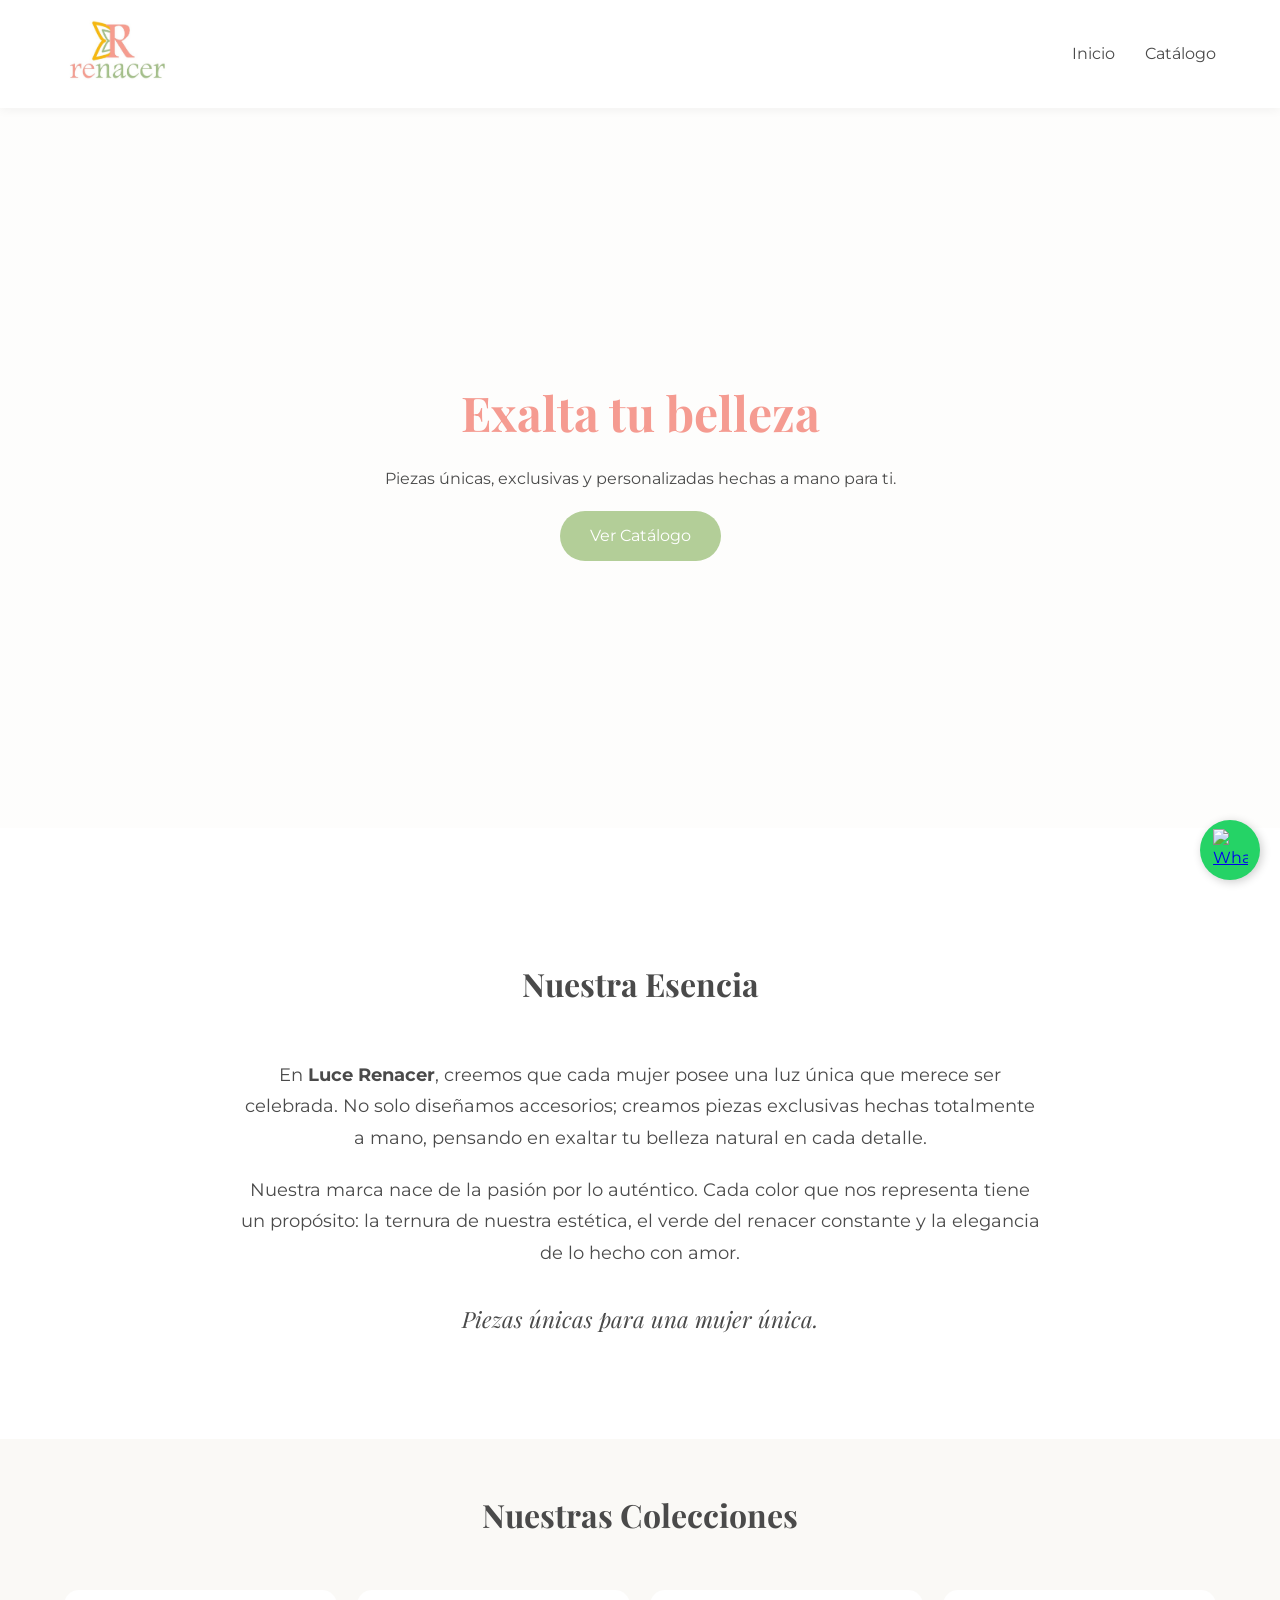
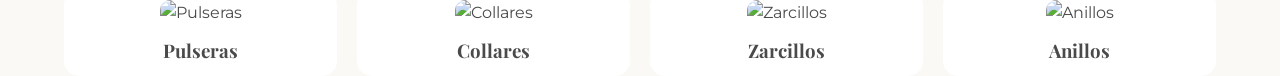
==== index.html @ ddfc9c44 "Add files via upload" ====
<!doctype html>
<html lang="es">
  <head>
    <meta charset="UTF-8" />
    <meta name="viewport" content="width=device-width, initial-scale=1.0" />
    <title>Luce Renacer | Accesorios Hechos a Mano</title>
    <link rel="stylesheet" href="stylerenacer.css" />
    <link
      href="https://fonts.googleapis.com/css2?family=Playfair+Display:ital,wght@0,400;0,700;1,400&family=Montserrat:wght@300;400&display=swap"
      rel="stylesheet"
    />
  </head>
  <body>
    <nav>
      <div class="logo">
        <img src="imagen renacer.jpg" alt="Luce Renacer Logo" />
      </div>
      <ul class="nav-links">
        <li><a href="#inicio">Inicio</a></li>
        <li><a href="#catalogo">Catálogo</a></li>
      </ul>
    </nav>

    <header id="inicio">
      <div class="hero-content">
        <h1>Exalta tu belleza</h1>
        <p>Piezas únicas, exclusivas y personalizadas hechas a mano para ti.</p>
        <a href="#catalogo" class="btn-primary">Ver Catálogo</a>
      </div>
    </header>

    <section id="esencia" class="esencia-section">
      <div class="esencia-container">
        <h2 class="section-title">Nuestra Esencia</h2>
        <div class="esencia-content">
          <p>
            En <strong>Luce Renacer</strong>, creemos que cada mujer posee una
            luz única que merece ser celebrada. No solo diseñamos accesorios;
            creamos piezas exclusivas hechas totalmente a mano, pensando en
            exaltar tu belleza natural en cada detalle.
          </p>
          <p>
            Nuestra marca nace de la pasión por lo auténtico. Cada color que nos
            representa tiene un propósito: la ternura de nuestra estética, el
            verde del renacer constante y la elegancia de lo hecho con amor.
          </p>
          <p class="highlight-text">Piezas únicas para una mujer única.</p>
        </div>
      </div>
    </section>

    <section id="catalogo">
      <h2 class="section-title">Nuestras Colecciones</h2>
      <div class="category-grid">
        <div class="category-card" onclick="irAWhatsApp('Pulseras')">
          <img src="pulseras-thumb.jpg" alt="Pulseras" />
          <h3>Pulseras</h3>
        </div>
        <div class="category-card" onclick="irAWhatsApp('Collares')">
          <img src="collares-thumb.jpg" alt="Collares" />
          <h3>Collares</h3>
        </div>
        <div class="category-card" onclick="irAWhatsApp('Zarcillos')">
          <img src="zarcillos-thumb.jpg" alt="Zarcillos" />
          <h3>Zarcillos</h3>
        </div>
        <div class="category-card" onclick="irAWhatsApp('Anillos')">
          <img src="anillos-thumb.jpg" alt="Anillos" />
          <h3>Anillos</h3>
        </div>
      </div>
    </section>

    <a href="https://wa.me/584248549244" class="whatsapp-float" target="_blank">
      <img
        src="https://upload.wikimedia.org/wikipedia/commons/6/6b/WhatsApp.svg"
        alt="WhatsApp"
      />
    </a>

    <script src="renacer.js"></script>
  </body>
</html>
---- stylerenacer.css ----
:root {
  --salmon: #f59b91; /* El rosa del logo */
  --verde: #b3ce98; /* El verde del logo */
  --oro: #ffc14d; /* El amarillo/oro del logo */
  --crema: #faf9f6; /* Fondo muy suave */
  --texto: #4a4a4a;
}

* {
  margin: 0;
  padding: 0;
  box-sizing: border-box;
}

body {
  background-color: var(--crema);
  color: var(--texto);
  font-family: "Montserrat", sans-serif;
  line-height: 1.6;
}

h1,
h2,
h3 {
  font-family: "Playfair Display", serif;
}

/* Navegación Elegante */
nav {
  display: flex;
  justify-content: space-between;
  align-items: center;
  padding: 20px 5%;
  background: white;
  position: sticky;
  top: 0;
  z-index: 100;
  box-shadow: 0 2px 10px rgba(0, 0, 0, 0.05);
}

.logo img {
  height: 60px;
}

.nav-links {
  display: flex;
  list-style: none;
  gap: 30px;
}
.nav-links a {
  text-decoration: none;
  color: var(--texto);
  font-weight: 400;
}

/* Sección Principal */
header {
  height: 80vh;
  background:
    linear-gradient(rgba(255, 255, 255, 0.7), rgba(255, 255, 255, 0.7)),
    url("fondo-artesanal.jpg") center/cover;
  display: flex;
  justify-content: center;
  align-items: center;
  text-align: center;
}

.hero-content h1 {
  font-size: 3rem;
  color: var(--salmon);
  margin-bottom: 15px;
}

.btn-primary {
  display: inline-block;
  padding: 12px 30px;
  background-color: var(--verde);
  color: white;
  text-decoration: none;
  border-radius: 50px;
  margin-top: 20px;
  transition: 0.3s;
}

.btn-primary:hover {
  background-color: var(--salmon);
}

/* Catálogo en Cuadrícula */
.section-title {
  text-align: center;
  margin: 50px 0;
  font-size: 2rem;
}

.category-grid {
  display: grid;
  grid-template-columns: repeat(auto-fit, minmax(200px, 1fr));
  gap: 20px;
  padding: 0 5%;
}

.category-card {
  background: white;
  padding: 10px;
  border-radius: 15px;
  text-align: center;
  cursor: pointer;
  transition: 0.3s;
}

.category-card:hover {
  transform: translateY(-10px);
  box-shadow: 0 10px 20px rgba(0, 0, 0, 0.1);
}

.category-card img {
  width: 100%;
  border-radius: 10px;
  margin-bottom: 10px;
}

/* WhatsApp Flotante */
.whatsapp-float {
  position: fixed;
  bottom: 20px;
  right: 20px;
  width: 60px;
  height: 60px;
  background-color: #25d366;
  border-radius: 50%;
  display: flex;
  justify-content: center;
  align-items: center;
  box-shadow: 2px 2px 10px rgba(0, 0, 0, 0.2);
  z-index: 1000;
}

.whatsapp-float img {
  width: 35px;
}
/* --- ESTILOS DE NUESTRA ESENCIA --- */
.esencia-section {
  padding: 80px 10%;
  background-color: white; /* Contraste suave con el fondo crema */
  text-align: center;
}

.esencia-container {
  max-width: 800px;
  margin: 0 auto;
}

.esencia-content p {
  font-size: 1.1rem;
  color: var(--texto);
  margin-bottom: 20px;
  line-height: 1.8;
}

.highlight-text {
  font-family: "Playfair Display", serif;
  font-size: 1.4rem !important;
  color: var(--salmon);
  font-style: italic;
  margin-top: 30px;
}
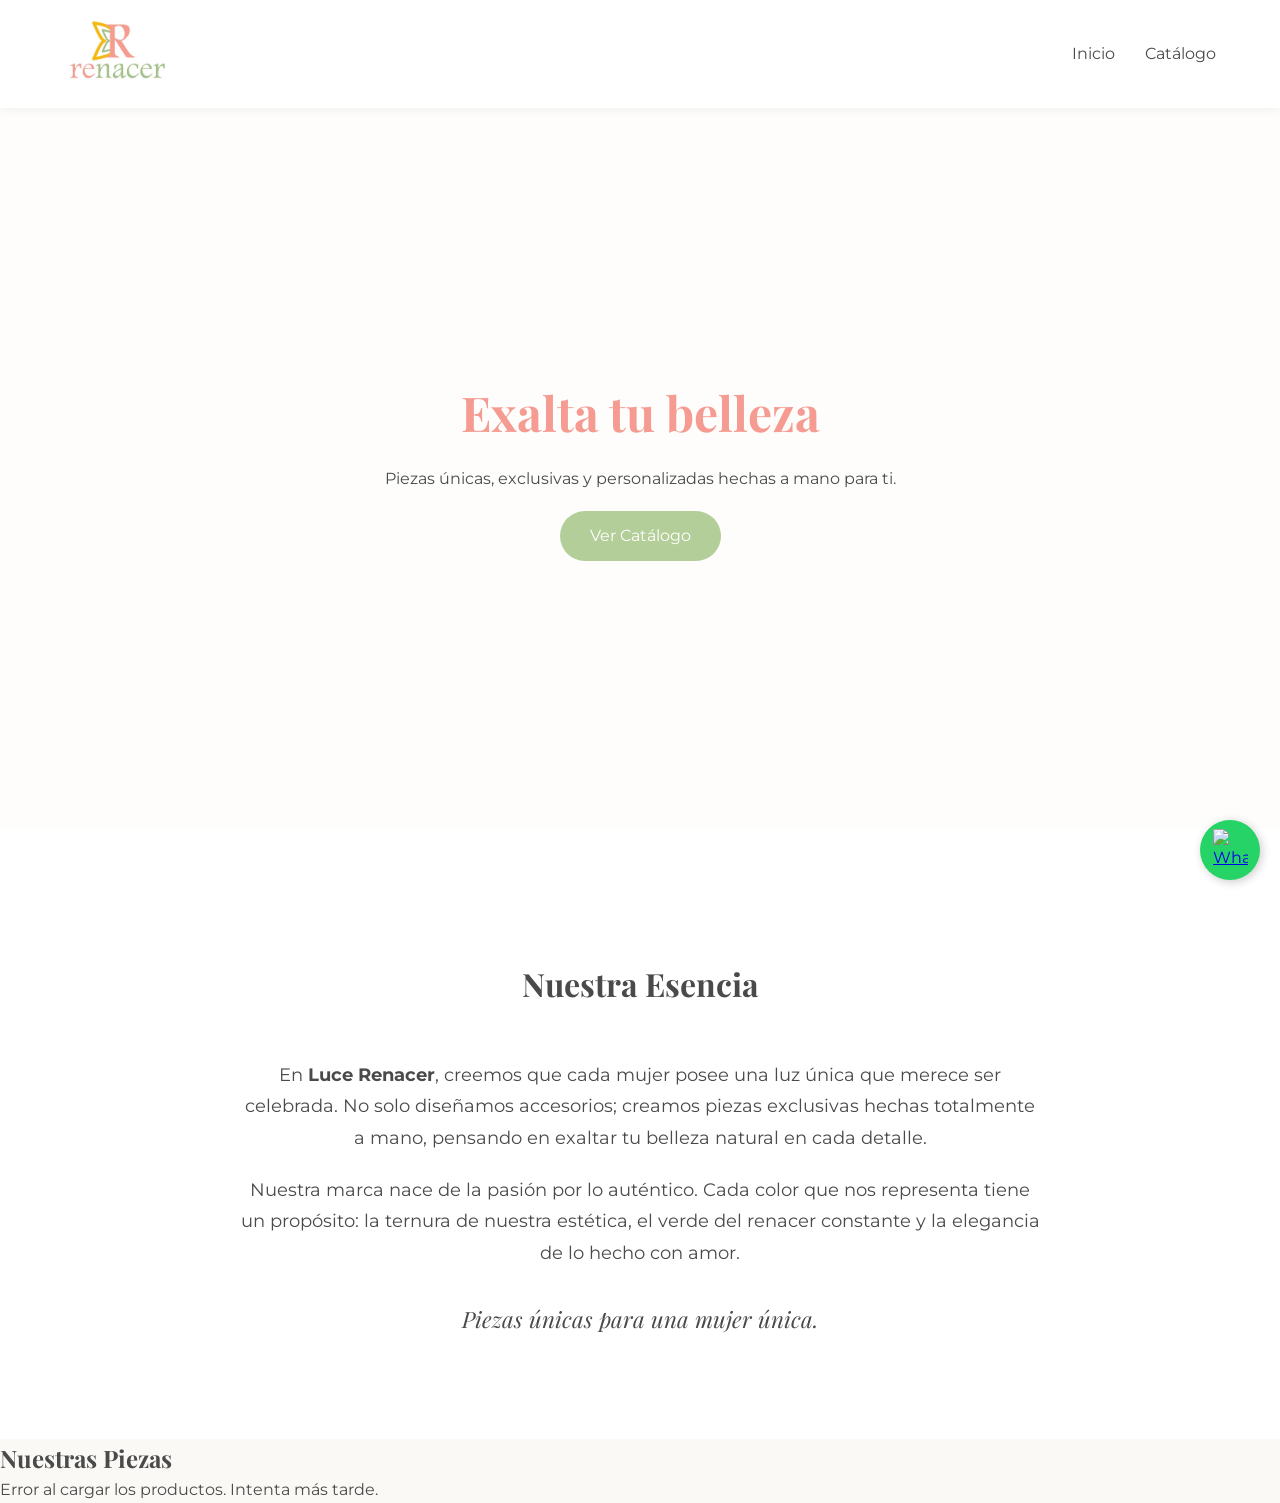
==== commit 349f06ed: "Revise catalog section and add product container Updated the catalog section to include a container " ====
--- a/index.html
+++ b/index.html
@@ -1,6 +1,7 @@
 <!doctype html>
 <html lang="es">
   <head>
+    <script src="https://identity.netlify.com/v1/netlify-identity-widget.js"></script>
     <meta charset="UTF-8" />
     <meta name="viewport" content="width=device-width, initial-scale=1.0" />
     <title>Luce Renacer | Accesorios Hechos a Mano</title>
@@ -49,27 +50,12 @@
       </div>
     </section>
 
-    <section id="catalogo">
-      <h2 class="section-title">Nuestras Colecciones</h2>
-      <div class="category-grid">
-        <div class="category-card" onclick="irAWhatsApp('Pulseras')">
-          <img src="pulseras-thumb.jpg" alt="Pulseras" />
-          <h3>Pulseras</h3>
+    <section id="catalogo" class="productos">
+    <h2>Nuestras Piezas</h2>
+    
+    <div id="catalogo-container" class="productos-grid">
         </div>
-        <div class="category-card" onclick="irAWhatsApp('Collares')">
-          <img src="collares-thumb.jpg" alt="Collares" />
-          <h3>Collares</h3>
-        </div>
-        <div class="category-card" onclick="irAWhatsApp('Zarcillos')">
-          <img src="zarcillos-thumb.jpg" alt="Zarcillos" />
-          <h3>Zarcillos</h3>
-        </div>
-        <div class="category-card" onclick="irAWhatsApp('Anillos')">
-          <img src="anillos-thumb.jpg" alt="Anillos" />
-          <h3>Anillos</h3>
-        </div>
-      </div>
-    </section>
+</section>
 
     <a href="https://wa.me/584248549244" class="whatsapp-float" target="_blank">
       <img
@@ -79,5 +65,18 @@
     </a>
 
     <script src="renacer.js"></script>
+    <script>
+  if (window.netlifyIdentity) {
+    window.netlifyIdentity.on("init", user => {
+      if (!user) {
+        window.netlifyIdentity.on("login", () => {
+          document.location.href = "/admin/";
+        });
+      }
+    });
+  }
+</script>
   </body>
 </html>
+
+
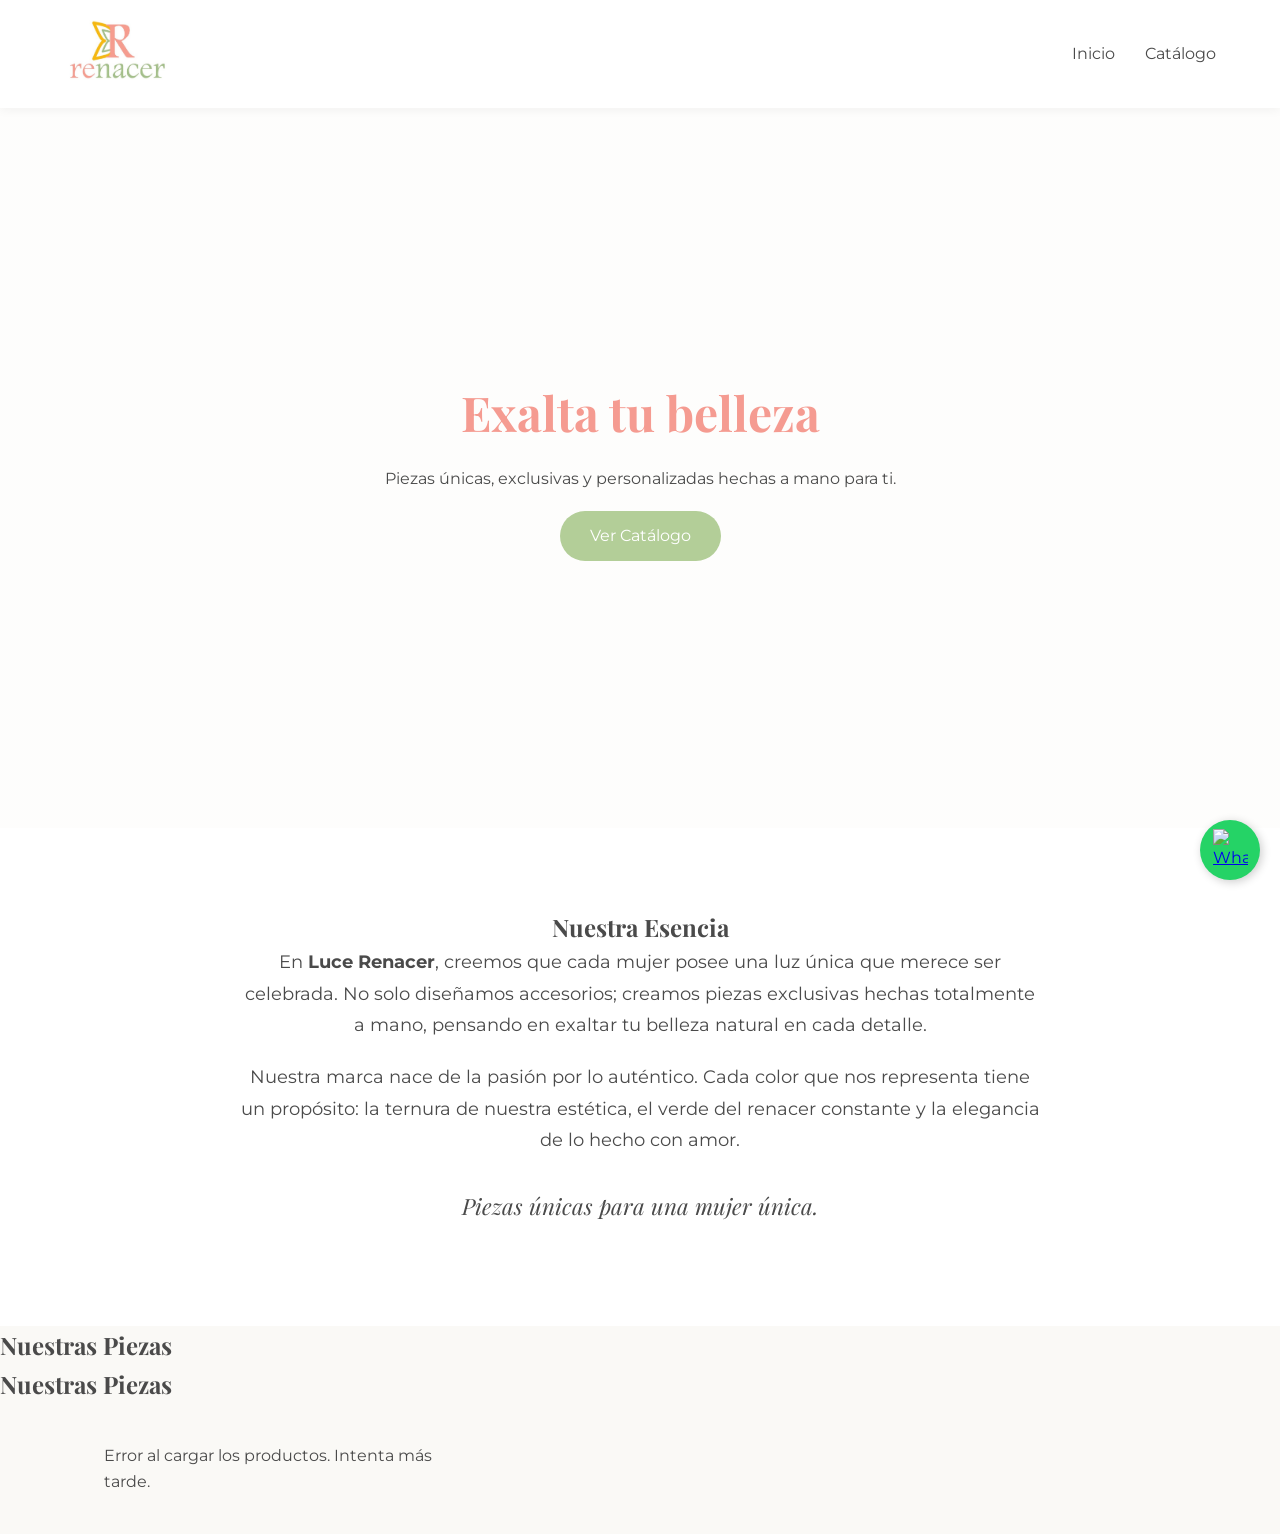
==== commit 43b1d7f5: "Fix HTML structure and add missing section header" ====
--- a/index.html
+++ b/index.html
@@ -52,6 +52,8 @@
 
     <section id="catalogo" class="productos">
     <h2>Nuestras Piezas</h2>
+
+<h2 class="section-title">Nuestras Piezas</h2>
     
     <div id="catalogo-container" class="productos-grid">
         </div>
@@ -80,3 +82,4 @@
 </html>
 
 
+
--- a/stylerenacer.css
+++ b/stylerenacer.css
@@ -86,40 +86,76 @@
   background-color: var(--salmon);
 }
 
-/* Catálogo en Cuadrícula */
-.section-title {
-  text-align: center;
-  margin: 50px 0;
-  font-size: 2rem;
-}
-
-.category-grid {
-  display: grid;
-  grid-template-columns: repeat(auto-fit, minmax(200px, 1fr));
-  gap: 20px;
-  padding: 0 5%;
-}
-
-.category-card {
-  background: white;
-  padding: 10px;
-  border-radius: 15px;
-  text-align: center;
-  cursor: pointer;
-  transition: 0.3s;
-}
-
-.category-card:hover {
-  transform: translateY(-10px);
-  box-shadow: 0 10px 20px rgba(0, 0, 0, 0.1);
-}
-
-.category-card img {
-  width: 100%;
-  border-radius: 10px;
-  margin-bottom: 10px;
-}
-
+/* --- NUEVA CUADRÍCULA DE PRODUCTOS DINÁMICOS --- */
+.productos-grid {
+    display: grid;
+    grid-template-columns: repeat(auto-fill, minmax(280px, 1fr));
+    gap: 30px;
+    padding: 40px 5%;
+    max-width: 1200px;
+    margin: 0 auto;
+}
+
+/* --- TARJETA DE PRODUCTO PREMIUM --- */
+.product-card {
+    background: white;
+    border-radius: 15px;
+    overflow: hidden;
+    box-shadow: 0 10px 20px rgba(0,0,0,0.05);
+    transition: transform 0.3s ease, box-shadow 0.3s ease;
+    border: 1px solid rgba(255, 193, 77, 0.2); /* Usando tu color --oro */
+    display: flex;
+    flex-direction: column;
+}
+
+.product-card:hover {
+    transform: translateY(-10px);
+    box-shadow: 0 15px 30px rgba(245, 155, 145, 0.2); /* Usando tu color --salmon */
+}
+
+/* --- SOLUCIÓN AL TAMAÑO GIGANTE --- */
+.product-card img {
+    width: 100%;
+    height: 300px; /* Altura fija para uniformidad */
+    object-fit: cover; /* Recorta la imagen para que encaje perfecto */
+    border-bottom: 1px solid #f0f0f0;
+}
+
+/* --- DETALLES DEL PRODUCTO --- */
+.product-info {
+    padding: 20px;
+    text-align: center;
+    flex-grow: 1;
+}
+
+.product-info h3 {
+    font-size: 1.2rem;
+    margin-bottom: 10px;
+    color: var(--texto);
+}
+
+.categoria {
+    font-size: 0.8rem;
+    color: var(--salmon);
+    text-transform: uppercase;
+    letter-spacing: 1px;
+    margin-bottom: 15px;
+}
+
+.precio {
+    display: block;
+    font-weight: bold;
+    font-size: 1.1rem;
+    margin-bottom: 15px;
+}
+
+/* --- BOTÓN DENTRO DE LA TARJETA --- */
+.product-card .btn-primary {
+    width: 100%;
+    padding: 10px;
+    font-size: 0.9rem;
+    background-color: var(--verde); /* Usando tu color --verde */
+}
 /* WhatsApp Flotante */
 .whatsapp-float {
   position: fixed;
@@ -165,3 +201,4 @@
   font-style: italic;
   margin-top: 30px;
 }
+
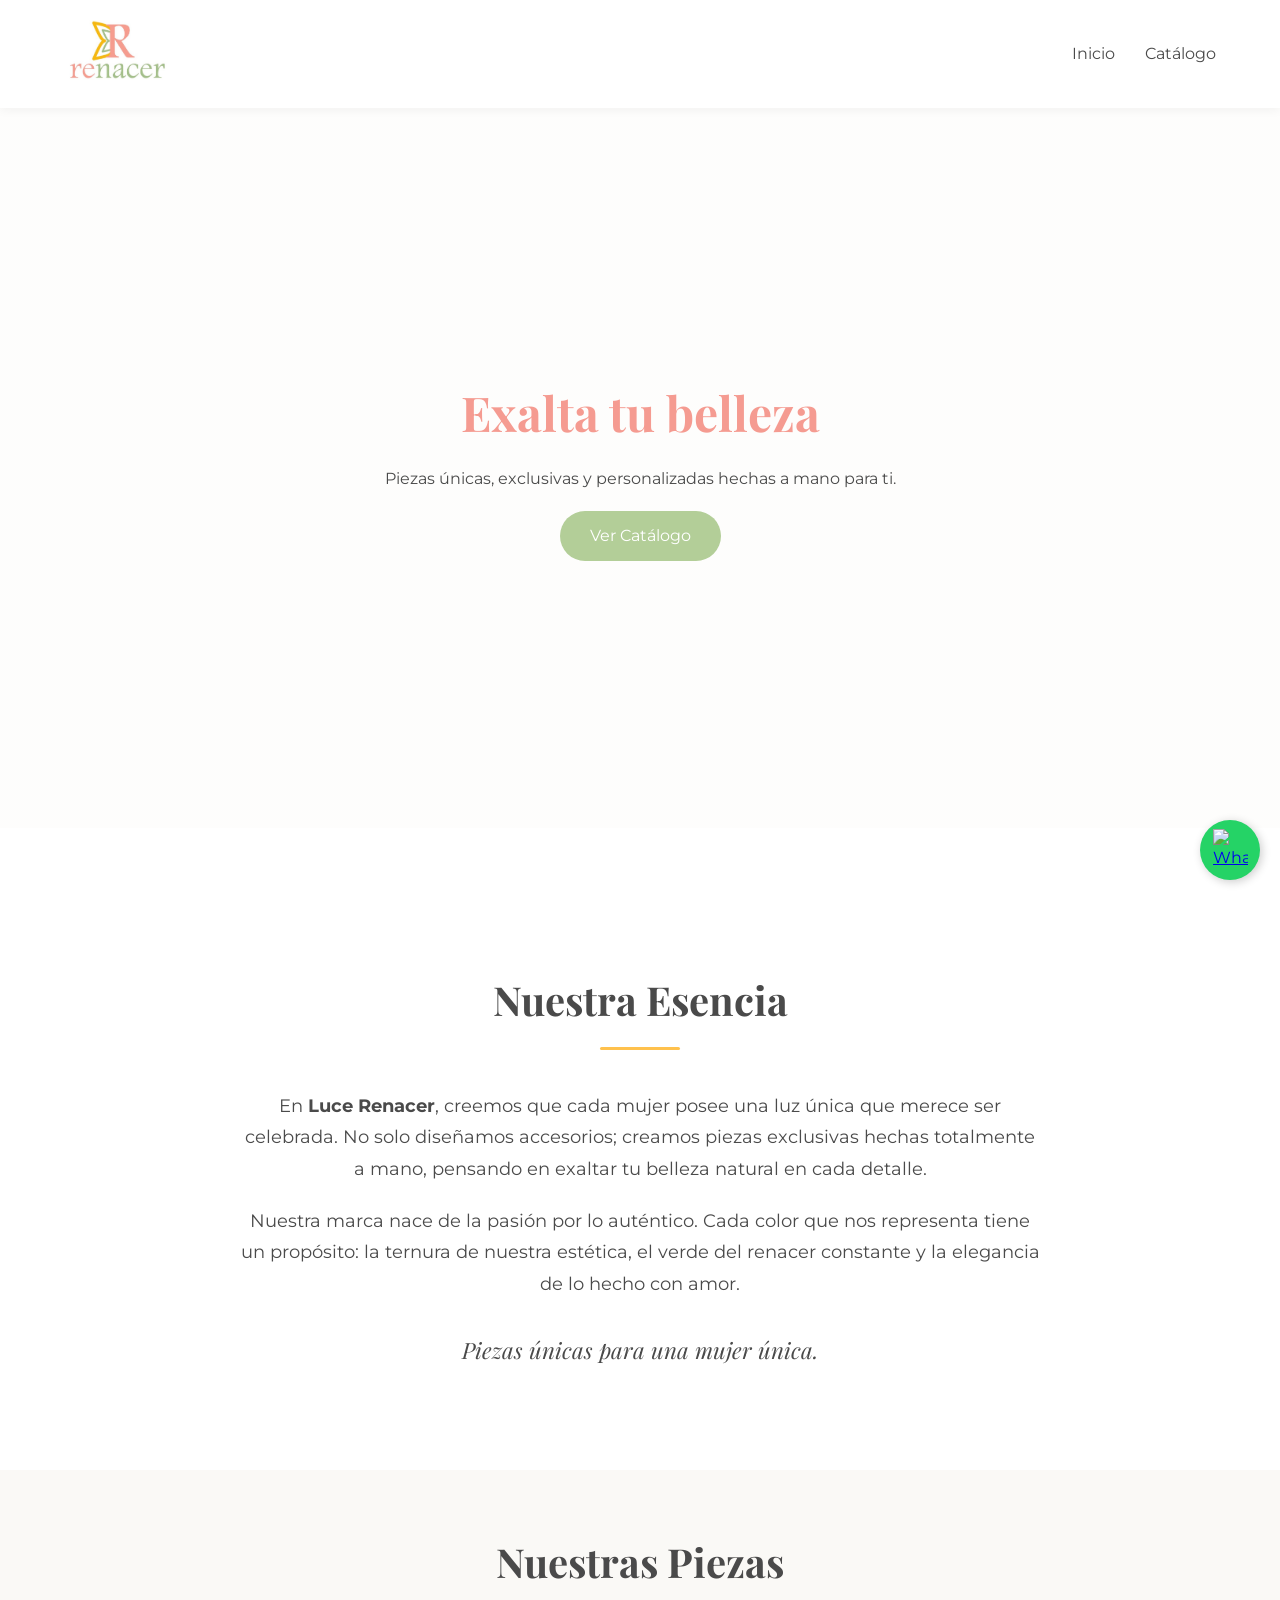
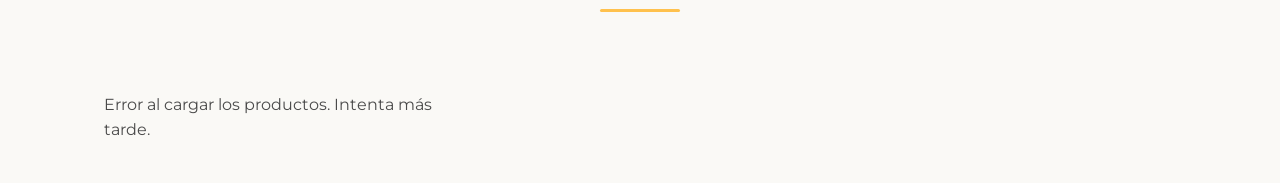
==== commit 25792997: "Fix HTML formatting and structure" ====
--- a/index.html
+++ b/index.html
@@ -51,7 +51,6 @@
     </section>
 
     <section id="catalogo" class="productos">
-    <h2>Nuestras Piezas</h2>
 
 <h2 class="section-title">Nuestras Piezas</h2>
     
@@ -83,3 +82,4 @@
 
 
 
+
--- a/stylerenacer.css
+++ b/stylerenacer.css
@@ -201,4 +201,24 @@
   font-style: italic;
   margin-top: 30px;
 }
-
+/* --- ESTILO DEL TÍTULO CENTRADO --- */
+.section-title {
+    text-align: center;
+    margin: 60px 0 40px; /* Espacio arriba y abajo */
+    font-family: 'Playfair Display', serif;
+    font-size: 2.5rem;
+    color: var(--texto);
+    position: relative;
+}
+
+/* Línea elegante debajo del título */
+.section-title::after {
+    content: '';
+    display: block;
+    width: 80px;
+    height: 3px;
+    background-color: var(--oro); /* Usando tu variable de color oro */
+    margin: 15px auto 0;
+    border-radius: 2px;
+}
+
